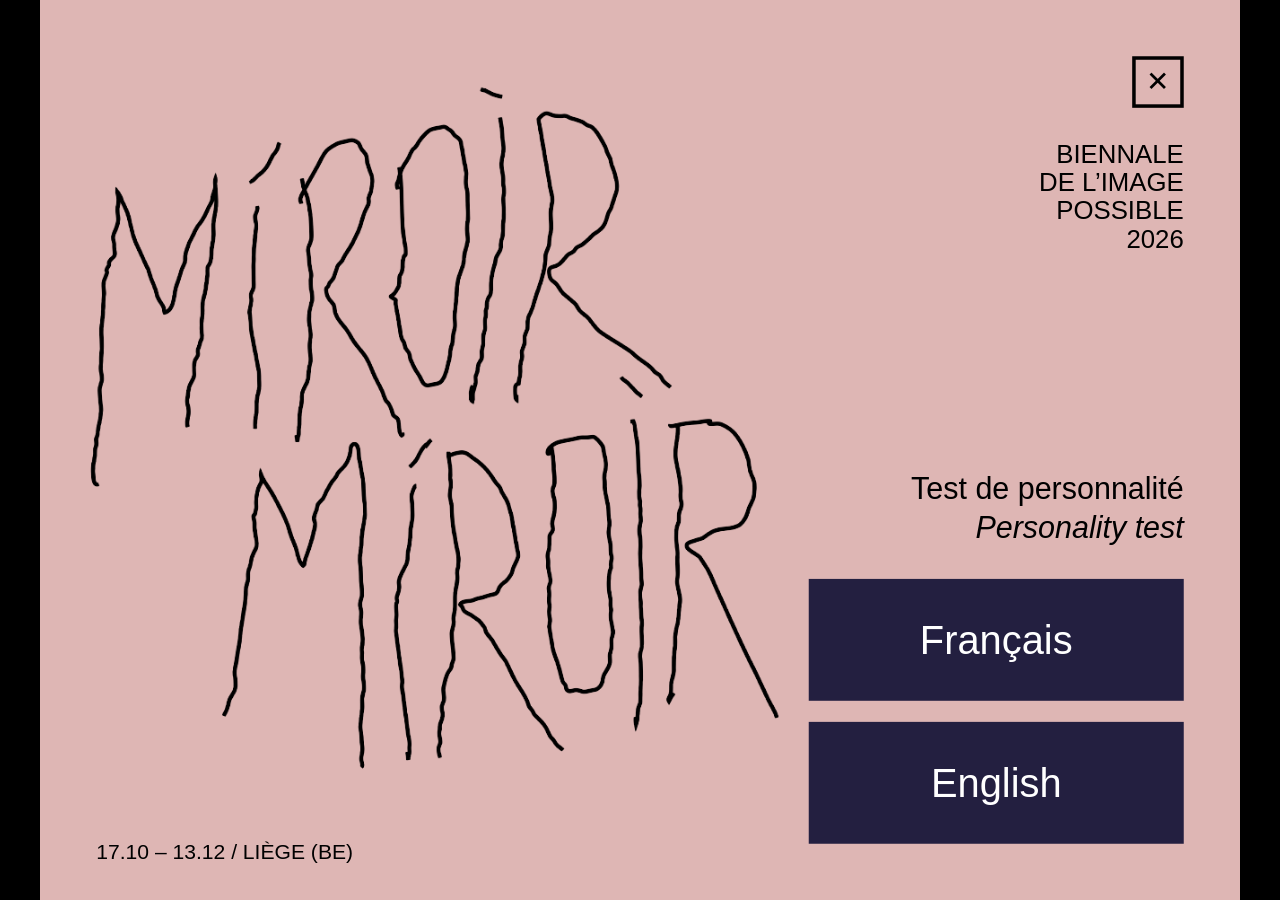
==== module1/index.html @ a83d55a6 "Module 1 : test de personnalité FR/EN avec étiquette imprimable Co-Authored-By: Claude Opus 5.5 (1M " ====
<!doctype html>
<html lang="fr">
<head>
<meta charset="utf-8">
<meta name="viewport" content="width=device-width, initial-scale=1, maximum-scale=1, user-scalable=no">
<title>Miroir Miroir · Test de personnalité</title>
<link rel="stylesheet" href="style.css">
</head>
<body>
<div id="stage">

  <section id="welcome" class="screen active">
    <img class="lettering" src="assets/miroir-noir.png" alt="Miroir Miroir">
    <div class="side">
      <div class="xbox">✕</div>
      <p class="biennale">Biennale<br>de l’image<br>possible<br>2026</p>
      <h1>Test de personnalité<br><em>Personality test</em></h1>
      <div class="langs">
        <button class="lang" data-lang="fr">Français</button>
        <button class="lang" data-lang="en">English</button>
      </div>
    </div>
    <p class="dates">17.10 – 13.12 / Liège (BE)</p>
  </section>

  <section id="question" class="screen">
    <header>
      <span class="count"></span>
      <div class="dots"></div>
      <button class="xbox restart" aria-label="Recommencer">✕</button>
    </header>
    <h2 class="q"></h2>
    <div class="answers"></div>
  </section>

  <section id="result" class="screen">
    <img class="lettering small" src="assets/miroir-blanc.png" alt="">
    <h2 class="title"></h2>
    <div class="textbox"><p class="text"></p></div>
    <footer>
      <p class="printing"></p>
      <button class="again"></button>
    </footer>
  </section>

</div>

<!-- Étiquette : invisible à l'écran, seule chose imprimée -->
<div id="label">
  <div class="l-head">
    <img src="assets/miroir-noir.png" alt="">
    <div><span class="l-title"></span><br>BIP 2026 · Liège</div>
    <span class="l-x">✕</span>
  </div>
  <div class="l-body"><p class="l-text"></p></div>
</div>

<script src="config.js"></script>
<script src="content.js"></script>
<script src="app.js"></script>
</body>
</html>
---- module1/style.css ----
/* Polices : déposer les fichiers Helvetica Neue LT Std dans fonts/ (sinon repli Helvetica/Arial). */
@font-face { font-family: "HNLT"; font-weight: 400; font-style: normal;
  src: local("HelveticaNeueLTStd-Roman"), url("fonts/HelveticaNeueLTStd-Roman.otf"); }
@font-face { font-family: "HNLT"; font-weight: 400; font-style: italic;
  src: local("HelveticaNeueLTStd-It"), url("fonts/HelveticaNeueLTStd-It.otf"); }
@font-face { font-family: "HNLT"; font-weight: 500; font-style: normal;
  src: local("HelveticaNeueLTStd-Md"), url("fonts/HelveticaNeueLTStd-Md.otf"); }
@font-face { font-family: "HNLT"; font-weight: 500; font-style: italic;
  src: local("HelveticaNeueLTStd-MdIt"), url("fonts/HelveticaNeueLTStd-MdIt.otf"); }

:root {
  --pink: #deb6b4; --mauve: #98758b; --navy: #231f40; --grey: #a8a7a7;
  --font: "HNLT", "Helvetica Neue", Helvetica, Arial, sans-serif;
}
* { box-sizing: border-box; margin: 0; padding: 0; }
html, body { width: 100%; height: 100%; overflow: hidden; background: #000; }
body { font-family: var(--font); color: #000; -webkit-user-select: none; user-select: none;
  touch-action: manipulation; -webkit-tap-highlight-color: transparent; }
body.nocursor, body.nocursor * { cursor: none !important; }
button { font: inherit; color: inherit; border: 0; background: none; cursor: pointer; }
em { font-style: italic; }

/* Scène fixe 1024×768 (écran Elo 4:3), mise à l'échelle par app.js */
#stage { position: absolute; left: 50%; top: 50%; width: 1024px; height: 768px;
  transform-origin: 0 0; overflow: hidden; background: var(--pink); }
.screen { position: absolute; inset: 0; opacity: 0; pointer-events: none; transition: opacity .35s; }
.screen.active { opacity: 1; pointer-events: auto; }

.xbox { display: inline-flex; align-items: center; justify-content: center; width: 44px; height: 44px;
  border: 3px solid currentColor; font-size: 24px; font-weight: 500; line-height: 1; }

/* Accueil */
#welcome { background: var(--pink); }
#welcome .lettering { position: absolute; left: 36px; top: 70px; height: 590px; }
#welcome .side { position: absolute; right: 48px; top: 48px; bottom: 48px; width: 320px;
  display: flex; flex-direction: column; align-items: flex-end; text-align: right; }
#welcome .biennale { margin-top: 28px; font-size: 22px; line-height: 1.1; text-transform: uppercase; }
#welcome h1 { margin-top: auto; font-size: 26px; font-weight: 500; line-height: 1.25; }
#welcome h1 em { font-weight: 400; }
#welcome .langs { margin-top: 28px; display: flex; flex-direction: column; gap: 18px; width: 100%; }
.lang { height: 104px; background: var(--navy); color: #fff; font-size: 34px; font-weight: 500;
  transition: transform .1s, background .1s; }
.lang:active { transform: scale(.97); background: var(--mauve); }
#welcome .dates { position: absolute; left: 48px; bottom: 30px; font-size: 18px; text-transform: uppercase; }

/* Questions */
#question { background: linear-gradient(to bottom, var(--mauve), var(--pink)); color: var(--navy);
  padding: 36px 56px 44px; display: flex; flex-direction: column; }
#question header { display: flex; align-items: center; gap: 24px; font-size: 18px; text-transform: uppercase; color: #fff; }
#question .dots { display: flex; gap: 8px; flex: 1; }
#question .dots i { width: 12px; height: 12px; border: 2px solid #fff; }
#question .dots i.on { background: #fff; }
#question .restart { color: #fff; }
#question .q { margin: 40px 0 32px; font-size: 40px; font-weight: 500; line-height: 1.15; color: #fff; min-height: 92px; }
#question .answers { flex: 1; display: flex; flex-direction: column; gap: 16px; }
.answer { flex: 1; display: flex; align-items: center; gap: 22px; padding: 0 28px; text-align: left;
  background: rgba(255,255,255,.88); color: var(--navy); font-size: 23px; line-height: 1.2;
  transition: background .12s, color .12s, transform .12s; }
.answer b { flex: none; width: 44px; height: 44px; display: flex; align-items: center; justify-content: center;
  border: 2px solid currentColor; font-weight: 500; font-size: 20px; }
.answer.picked, .answer:active { background: var(--navy); color: #fff; transform: scale(.985); }

/* Résultat */
#result { background: var(--navy); color: #fff; padding: 48px 64px; display: flex; flex-direction: column; }
#result .lettering.small { position: absolute; right: 48px; top: 36px; height: 150px; opacity: .9; }
#result .title { font-size: 26px; font-weight: 500; text-transform: uppercase; letter-spacing: .02em; color: var(--pink); }
#result .textbox { flex: 1; margin: 110px 0 24px; overflow: hidden; }
#result .text { font-size: 26px; line-height: 1.35; }
#result .text .artwork { font-style: italic; color: var(--pink); }
#result footer { display: flex; align-items: center; justify-content: space-between; gap: 24px; }
#result .printing { font-size: 20px; color: var(--grey); max-width: 600px; }
.again { height: 80px; padding: 0 40px; background: var(--pink); color: var(--navy); font-size: 24px; font-weight: 500; }
.again:active { background: var(--mauve); color: #fff; }

/* Étiquette : rendue hors écran pour mesurer et ajuster le texte, imprimée seule */
#label { position: fixed; left: -10000px; top: 0; background: #fff; color: #000;
  display: flex; flex-direction: column; overflow: hidden; font-family: var(--font); }
#label .l-head { display: flex; align-items: center; gap: 2mm; border-bottom: .3mm solid #000;
  padding-bottom: 1.5mm; margin-bottom: 2mm; font-size: 6.5pt; line-height: 1.2; text-transform: uppercase; }
#label .l-head img { height: 11mm; }
#label .l-head div { flex: 1; }
#label .l-title { font-weight: 500; }
#label .l-x { display: inline-flex; align-items: center; justify-content: center; width: 5mm; height: 5mm;
  border: .4mm solid #000; font-size: 8pt; font-weight: 500; }
#label .l-body { flex: 1; overflow: hidden; }
#label .l-text { line-height: 1.25; }
#label .l-text .artwork { font-style: italic; }

@media print {
  html, body { width: auto; height: auto; overflow: visible; background: #fff; }
  #stage { display: none; }
  #label { position: static; }
}
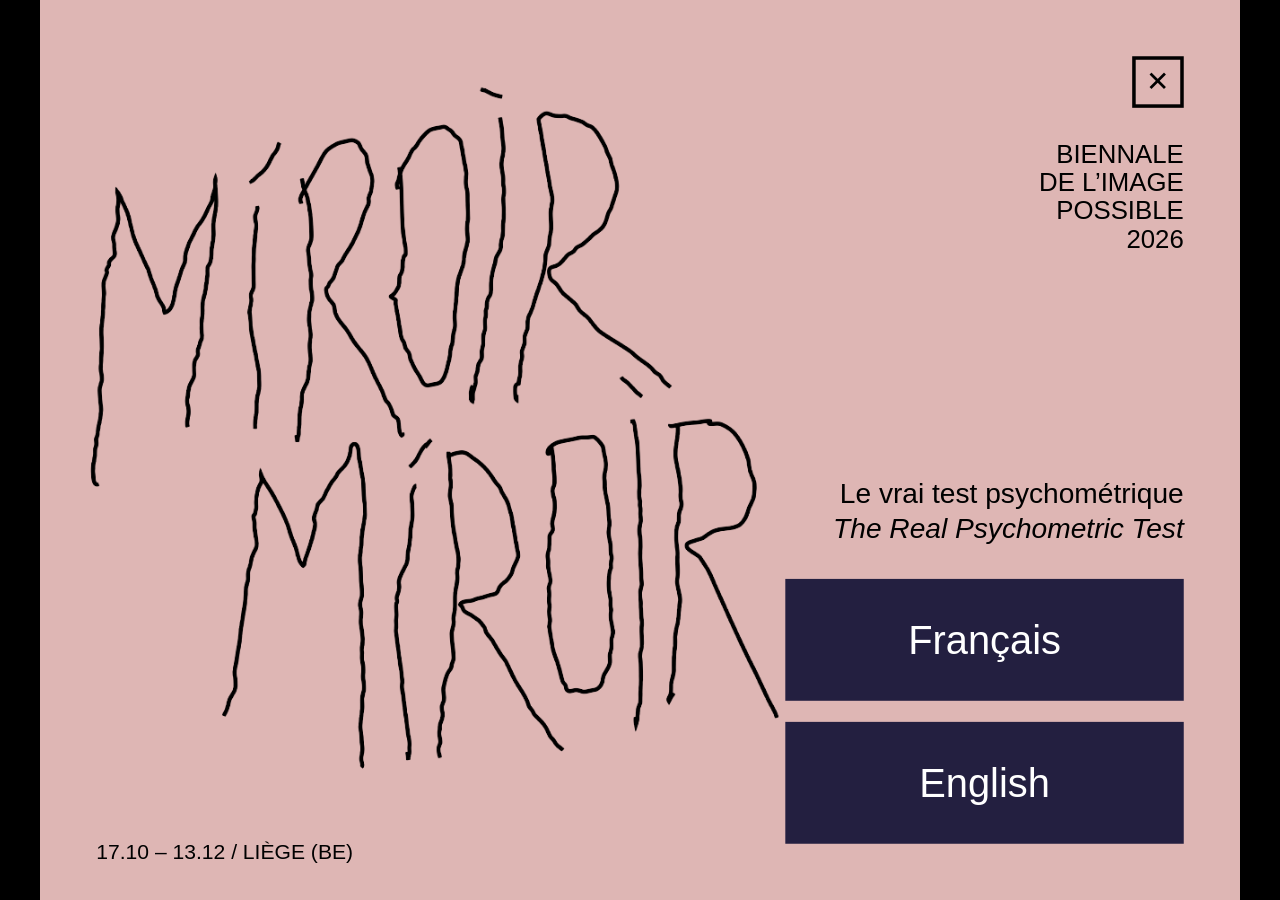
==== commit f81c907a: "Module 1 : renommé « Le vrai test psychométrique » / « The Real Psychometric Test »" ====
--- a/module1/index.html
+++ b/module1/index.html
@@ -3,7 +3,7 @@
 <head>
 <meta charset="utf-8">
 <meta name="viewport" content="width=device-width, initial-scale=1, maximum-scale=1, user-scalable=no">
-<title>Miroir Miroir · Test de personnalité</title>
+<title>Miroir Miroir · Le vrai test psychométrique</title>
 <link rel="stylesheet" href="style.css">
 </head>
 <body>
@@ -14,7 +14,7 @@
     <div class="side">
       <div class="xbox">✕</div>
       <p class="biennale">Biennale<br>de l’image<br>possible<br>2026</p>
-      <h1>Test de personnalité<br><em>Personality test</em></h1>
+      <h1>Le vrai test psychométrique<br><em>The Real Psychometric Test</em></h1>
       <div class="langs">
         <button class="lang" data-lang="fr">Français</button>
         <button class="lang" data-lang="en">English</button>
--- a/module1/style.css
+++ b/module1/style.css
@@ -32,10 +32,10 @@
 /* Accueil */
 #welcome { background: var(--pink); }
 #welcome .lettering { position: absolute; left: 36px; top: 70px; height: 590px; }
-#welcome .side { position: absolute; right: 48px; top: 48px; bottom: 48px; width: 320px;
+#welcome .side { position: absolute; right: 48px; top: 48px; bottom: 48px; width: 340px;
   display: flex; flex-direction: column; align-items: flex-end; text-align: right; }
 #welcome .biennale { margin-top: 28px; font-size: 22px; line-height: 1.1; text-transform: uppercase; }
-#welcome h1 { margin-top: auto; font-size: 26px; font-weight: 500; line-height: 1.25; }
+#welcome h1 { margin-top: auto; font-size: 24px; font-weight: 500; line-height: 1.25; }
 #welcome h1 em { font-weight: 400; }
 #welcome .langs { margin-top: 28px; display: flex; flex-direction: column; gap: 18px; width: 100%; }
 .lang { height: 104px; background: var(--navy); color: #fff; font-size: 34px; font-weight: 500;
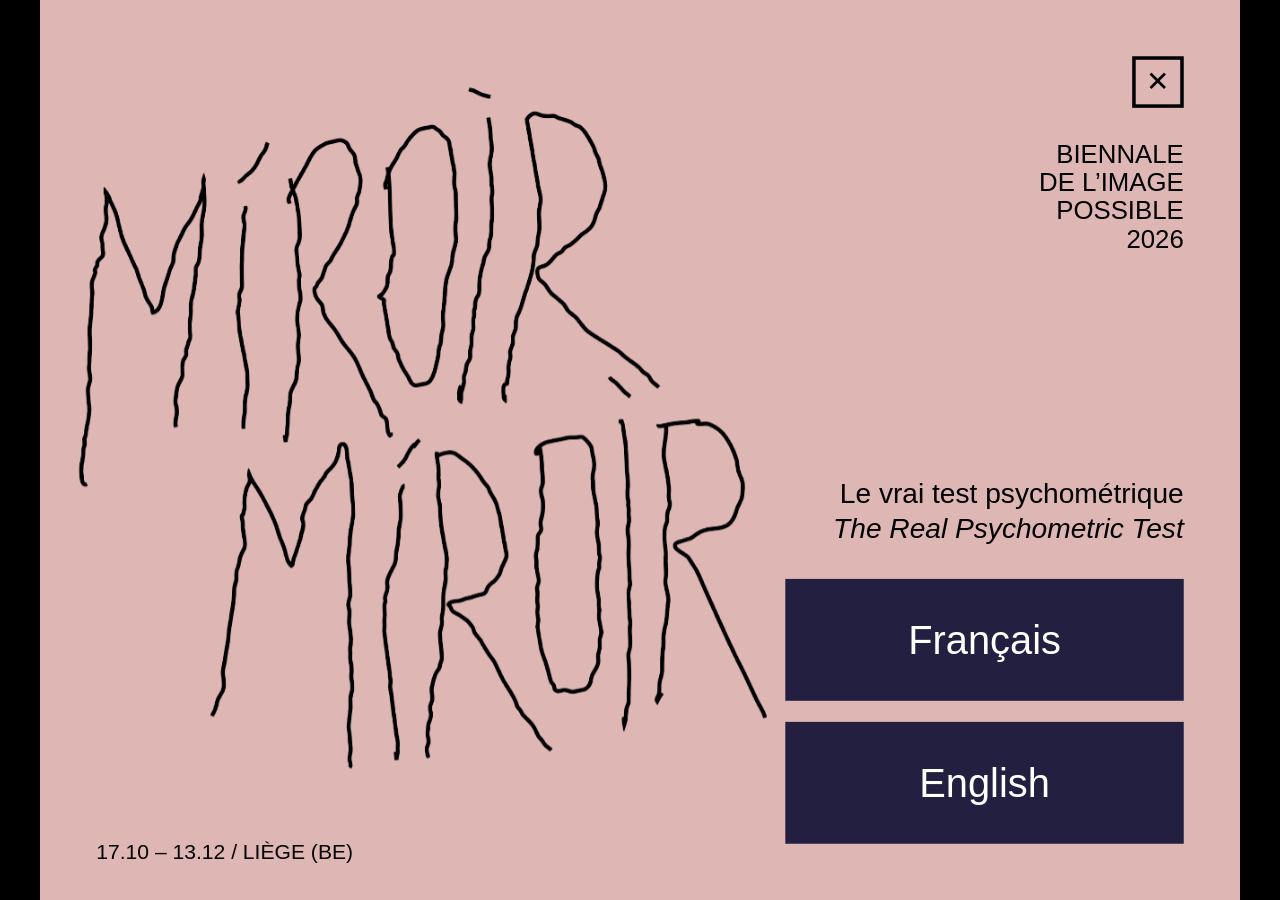
==== commit dafe6443: "Module 2 : déploiement sur le mini PC (pilote TSPL, kiosk GNOME, réglages) - Pilote CUPS pour l'impr" ====
--- a/module1/index.html
+++ b/module1/index.html
@@ -1,7 +1,8 @@
 <!doctype html>
-<html lang="fr">
+<html lang="fr" translate="no">
 <head>
 <meta charset="utf-8">
+<meta name="google" content="notranslate">
 <meta name="viewport" content="width=device-width, initial-scale=1, maximum-scale=1, user-scalable=no">
 <title>Miroir Miroir · Le vrai test psychométrique</title>
 <link rel="stylesheet" href="style.css">
--- a/module1/style.css
+++ b/module1/style.css
@@ -31,7 +31,15 @@
 
 /* Accueil */
 #welcome { background: var(--pink); }
-#welcome .lettering { position: absolute; left: 36px; top: 70px; height: 590px; }
+#welcome .lettering { position: absolute; left: 26px; top: 70px; height: 590px; transform-origin: 50% 60%;
+  animation: sway 7s ease-in-out infinite alternate; will-change: transform; }
+/* Balancement très léger du lettrage, sans effet sur les performances (transform seul) */
+@keyframes sway {
+  0%   { transform: rotate(-1.2deg) translate(0, 0); }
+  50%  { transform: rotate(0.4deg) translate(4px, -6px); }
+  100% { transform: rotate(1.2deg) translate(-3px, 2px); }
+}
+@media (prefers-reduced-motion: reduce) { #welcome .lettering { animation: none; } }
 #welcome .side { position: absolute; right: 48px; top: 48px; bottom: 48px; width: 340px;
   display: flex; flex-direction: column; align-items: flex-end; text-align: right; }
 #welcome .biennale { margin-top: 28px; font-size: 22px; line-height: 1.1; text-transform: uppercase; }
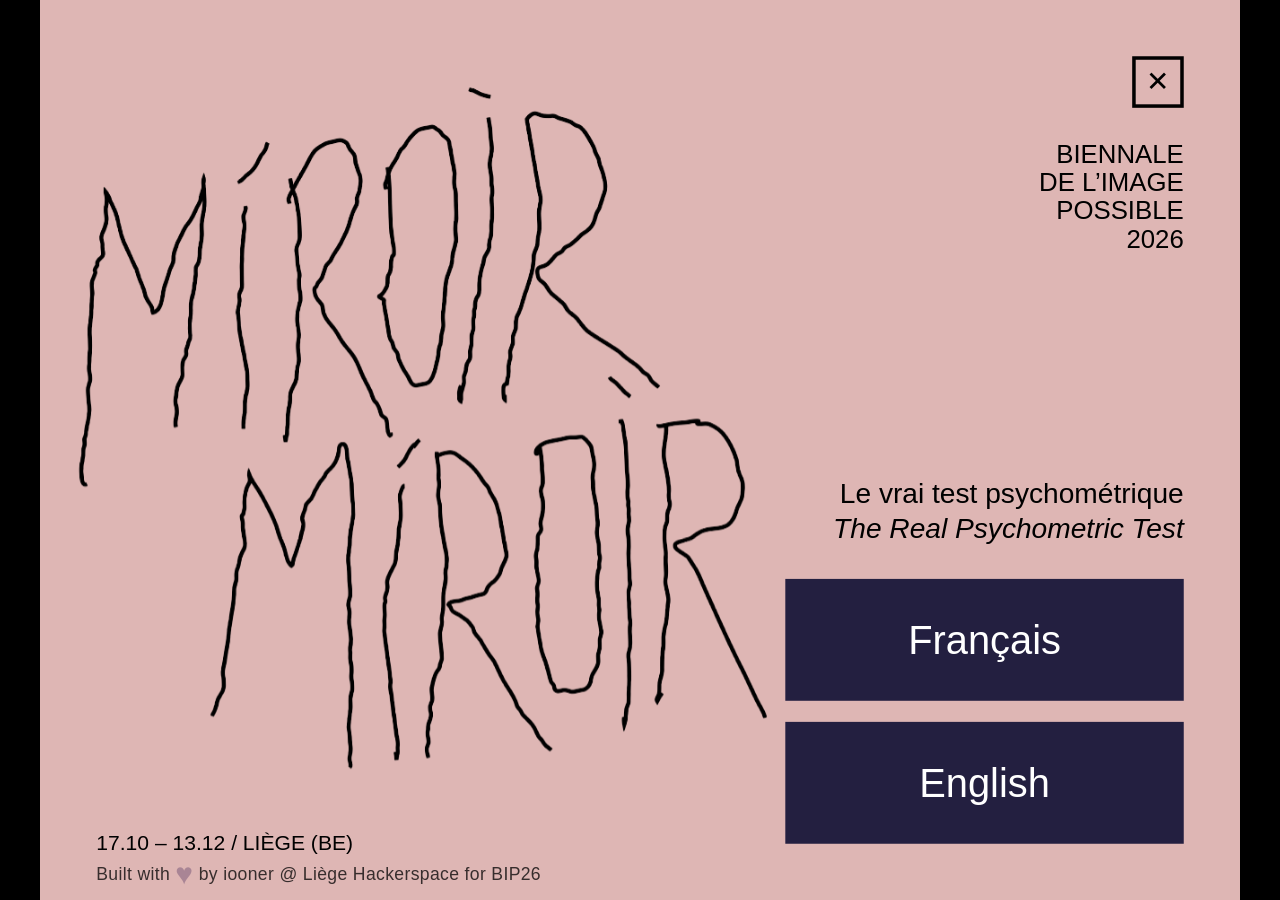
==== commit efe7df31: "Mini PC Kinect : suivi module 4, impression silencieuse, Terminé partout, logo gras, crédits - Modul" ====
--- a/module1/index.html
+++ b/module1/index.html
@@ -22,6 +22,7 @@
       </div>
     </div>
     <p class="dates">17.10 – 13.12 / Liège (BE)</p>
+    <p class="credit">Built with <span>♥</span> by iooner @ Liège Hackerspace for BIP26</p>
   </section>
 
   <section id="question" class="screen">
@@ -40,7 +41,7 @@
     <div class="textbox"><p class="text"></p></div>
     <footer>
       <p class="printing"></p>
-      <button class="again"></button>
+      <button class="done"></button>
     </footer>
   </section>
 
@@ -49,8 +50,8 @@
 <!-- Étiquette : invisible à l'écran, seule chose imprimée -->
 <div id="label">
   <div class="l-head">
-    <img src="assets/miroir-noir.png" alt="">
-    <div><span class="l-title"></span><br>BIP 2026 · Liège</div>
+    <img src="assets/miroir-noir-gras.png" alt="">
+    <div><span class="l-title"></span><br>BIP 2026 · Liège<br><span class="l-credit">× Liège Hackerspace × iooner</span></div>
     <span class="l-x">✕</span>
   </div>
   <div class="l-body"><p class="l-text"></p></div>
--- a/module1/style.css
+++ b/module1/style.css
@@ -49,7 +49,9 @@
 .lang { height: 104px; background: var(--navy); color: #fff; font-size: 34px; font-weight: 500;
   transition: transform .1s, background .1s; }
 .lang:active { transform: scale(.97); background: var(--mauve); }
-#welcome .dates { position: absolute; left: 48px; bottom: 30px; font-size: 18px; text-transform: uppercase; }
+#welcome .dates { position: absolute; left: 48px; bottom: 38px; font-size: 18px; text-transform: uppercase; }
+#welcome .credit { position: absolute; left: 48px; bottom: 14px; font-size: 15px; letter-spacing: .02em; opacity: .75; }
+#welcome .credit span { color: var(--mauve); font-size: 1.7em; line-height: 0; vertical-align: -0.14em; }
 
 /* Questions */
 #question { background: linear-gradient(to bottom, var(--mauve), var(--pink)); color: var(--navy);
@@ -77,8 +79,8 @@
 #result .text .artwork { font-style: italic; color: var(--pink); }
 #result footer { display: flex; align-items: center; justify-content: space-between; gap: 24px; }
 #result .printing { font-size: 20px; color: var(--grey); max-width: 600px; }
-.again { height: 80px; padding: 0 40px; background: var(--pink); color: var(--navy); font-size: 24px; font-weight: 500; }
-.again:active { background: var(--mauve); color: #fff; }
+.done { height: 80px; padding: 0 40px; background: var(--pink); color: var(--navy); font-size: 24px; font-weight: 500; }
+.done:active { background: var(--mauve); color: #fff; }
 
 /* Étiquette : rendue hors écran pour mesurer et ajuster le texte, imprimée seule */
 #label { position: fixed; left: -10000px; top: 0; background: #fff; color: #000;
@@ -86,7 +88,8 @@
 #label .l-head { display: flex; align-items: center; gap: 2mm; border-bottom: .3mm solid #000;
   padding-bottom: 1.5mm; margin-bottom: 2mm; font-size: 6.5pt; line-height: 1.2; text-transform: uppercase; }
 #label .l-head img { height: 11mm; }
-#label .l-head div { flex: 1; }
+#label .l-head div { flex: 1; min-width: 0; }
+#label .l-credit { white-space: nowrap; font-size: 5.6pt; text-transform: none; }
 #label .l-title { font-weight: 500; }
 #label .l-x { display: inline-flex; align-items: center; justify-content: center; width: 5mm; height: 5mm;
   border: .4mm solid #000; font-size: 8pt; font-weight: 500; }
